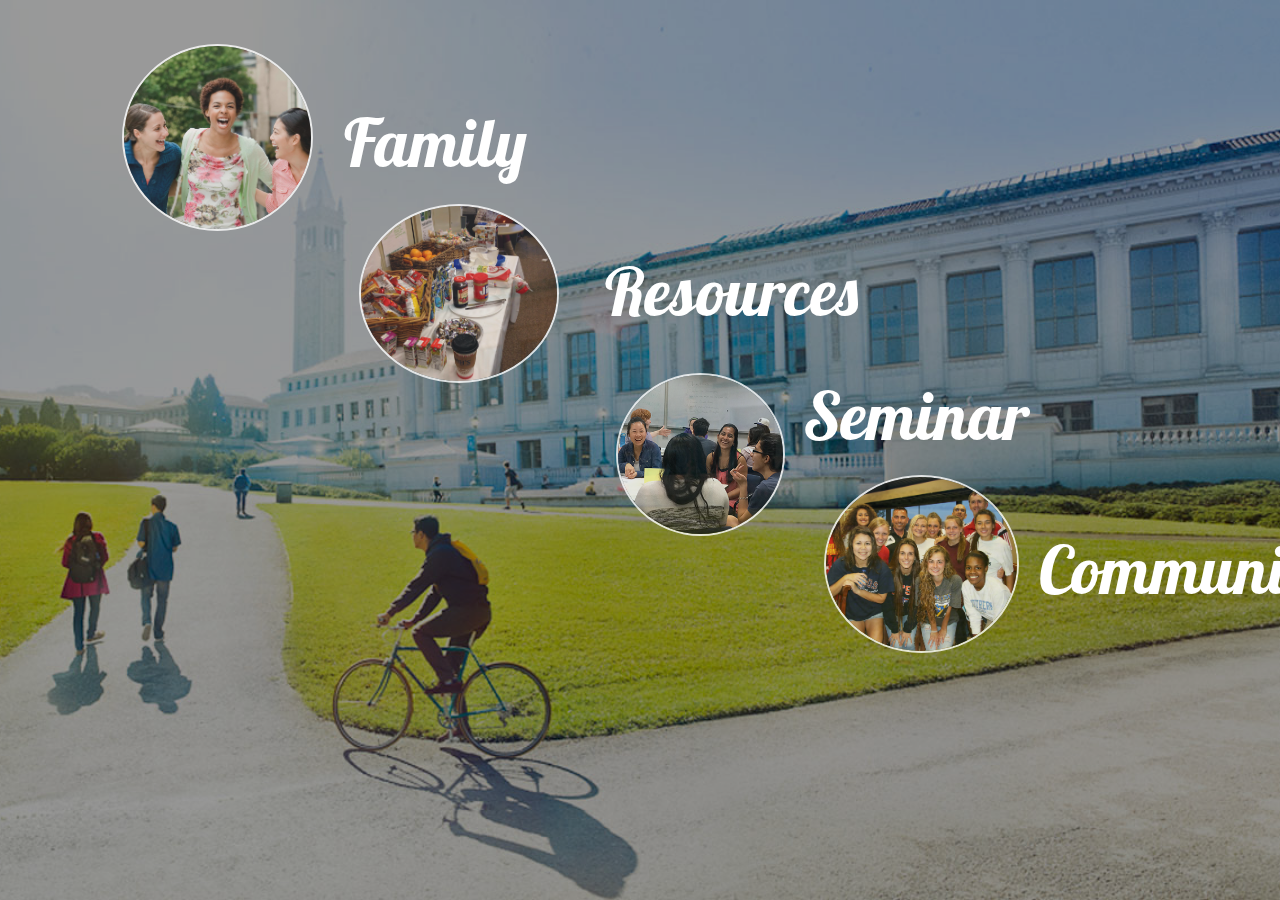
==== index.html @ ad6d44d0 "all files" ====
<!DOCTYPE html>
	<html>
		<head>
			<link rel="stylesheet" type="text/css" href="assets/css/index.css">
            <link href='http://fonts.googleapis.com/css?family=Lobster' rel='stylesheet' type='text/css'>
            <script src="http://ajax.googleapis.com/ajax/libs/jquery/1.11.0/jquery.min.js"></script>
            <script type="assets/js/index.js"></script>


		</head>
		<body>    
                <div id="text">Family</div>
                <div id="text2">Resources</div>
                <div id="text3">Seminar</div>
                <div id="text4">Community</div>

                <div id="box1"></div>
                          
                <img id="background" src="assets/img/campus.jpg">
           
                <img id="oval1" src="assets/img/food.jpg"> 
                <!--<div class= "left-boxes"><div class="text"></div></div>-->
                


                <img id="oval2" src="assets/img/family.jpg">
                <!--<div class= "right-boxes"></div>-->



                <img id="oval3" src="assets/img/sem.jpg">
                <!--<div class= "left-boxes"></div>-->


                <img id= "oval4" src="assets/img/people.jpg">
                <!--<div class= "right-boxes"></div>-->

		</body>
	</html>
---- assets/css/index.css ----
.container {
	width: 100%;
	height: 167px;
	position: relative;

}
#background {
	position: absolute;
	width: 100%;
	height: 100%;
	object-fit:cover;
}

#text {
	width:300px;
	height: 100px;
	position: absolute;
	z-index: 2;
	font-family: 'Lobster', cursive;
	color:white;
	text-align: center;
	font-size: 67px;
	-webkit-transform:translateX(285px) translateY(100px);

}

#text2 {
	width:300px;
	height: 100px;
	position: absolute;
	z-index: 2;
	font-family: 'Lobster', cursive;
	color:white;
	text-align: center;
	font-size: 67px;
	-webkit-transform:translateX(581px) translateY(249px);
}

#text3 {
	width:300px;
	height: 100px;
	position: absolute;
	z-index: 2;
	font-family: 'Lobster', cursive;
	color:white;
	text-align: center;
	font-size: 67px;
	-webkit-transform:translateX(766px) translateY(373px);
}

#text4 {
	width:300px;
	height: 100px;
	position: absolute;
	z-index: 2;
	font-family: 'Lobster', cursive;
	color:white;
	text-align: center;
	font-size: 67px;
	-webkit-transform:translateX(1037px) translateY(527px);
}

#box1 {
	width: 100%;
	height: 100%;
	background-color:black;
	position: absolute;
	z-index: 1;
	opacity: .4;
}


#oval1 {
	width: 196px;
    height: 175px;
	border-radius: 50%;
	position: absolute;
	-webkit-transform:translateX(359px) translateY(204px);
	transition:1s;
	object-fit:cover;
	border-style: solid;
	border-width: 2px;
	border-color: white;
	opacity: .8;
	z-index: 3;
}

#oval2 {
	width: 191px;
    height: 174px;
	border-radius: 50%;
	position: absolute;
	-webkit-transform:translateX(824px) translateY(475px);
	transition:1s;
	object-fit:cover;
	border-style: solid;
	border-width: 2px;
	border-color: white;
	opacity: .8;
	z-index: 3;
}

#oval3 {
	width: 165px;
    height: 159px;
	border-radius: 50%;
	position: absolute;
	-webkit-transform:translateX(616px) translateY(373px);
	transition:1s;
	object-fit:cover;
	border-style: solid;
	border-width: 2px;
	border-color: white;
	opacity: .8;
	z-index: 3;
}

#oval4 {
	width: 187px;
    height: 183px;
	border-radius: 50%;
	position: absolute;
	-webkit-transform:translateX(122px) translateY(44px);
	transition:1s;
	object-fit:cover;
	border-style: solid;
	border-width: 2px;
	border-color: white;
	opacity: .8;
	z-index: 3;
}

#oval1:hover {
	width: 270px;;
	height: 231px;
	transition:1s;
	z-index: 1;

}

#oval2:hover {
	width: 272px;
	height: 254px;
	transition:1s;
	z-index: 1;
}

#oval3:hover {
	width: 245px;
	height: 239px;
	transition:1s;
	z-index: 1;

}

#oval4:hover {
	width: 267px;
	height: 263px;
	transition:1s;
	z-index: 1;
}

.left-boxes {
	width: 260px;
    height: 140px;
    background-color: rgb(132,134,134);
    display: inline-block;
    -webkit-transform:translateX(910px);
    /*opacity: .1;*/

}

.right-boxes {
	width: 260px;
    height: 140px;
    background-color: rgb(132,134,134);
    display: inline-block;
    -webkit-transform:translateX(105px);
    /*opacity: .1;*/
}



html {
	margin: 0 auto;
	width: 100%;
	height: 100%;
	min-width: 960px;
	-webkit-font-smoothing: antialiased;
}

body {
	margin: 0 auto;
	width: 100%;
	height: 100%;
	min-width: 960px;
	-webkit-font-smoothing: antialiased;
}
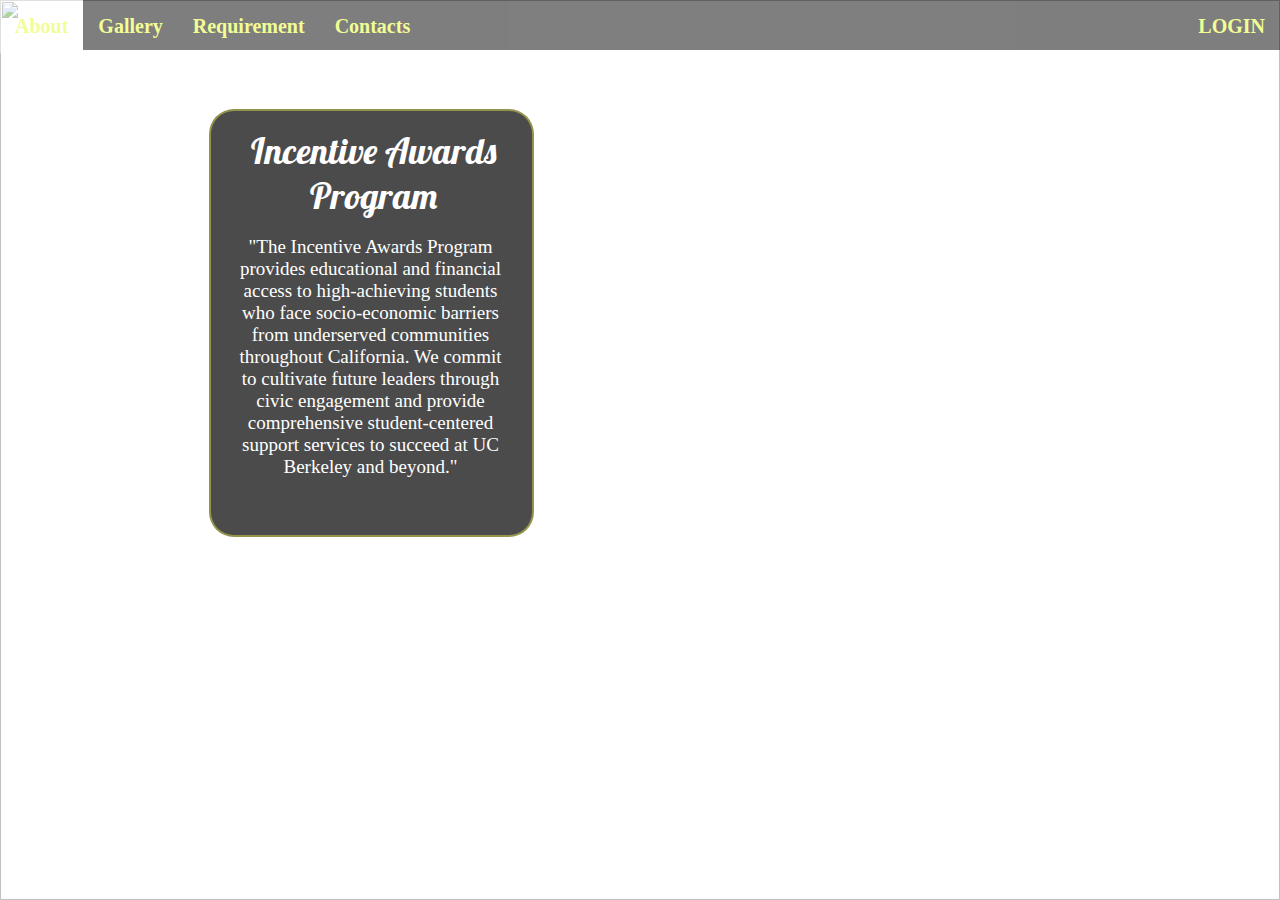
==== commit 90fc98f2: "switched main and gallery" ====
--- a/index.html
+++ b/index.html
@@ -1,39 +1,37 @@
-<!DOCTYPE html>
-	<html>
-		<head>
-			<link rel="stylesheet" type="text/css" href="assets/css/index.css">
+<html>
+	<head>
+		<link rel="stylesheet" type="text/css" href="assets/css/index.css">
             <link href='http://fonts.googleapis.com/css?family=Lobster' rel='stylesheet' type='text/css'>
-            <script src="http://ajax.googleapis.com/ajax/libs/jquery/1.11.0/jquery.min.js"></script>
-            <script type="assets/js/index.js"></script>
+            <script src="http://code.jquery.com/jquery-1.11.0.min.js"></script> 
+            <script src = "assets/js/script.js"></script>
 
+	</head>
+		<body>
+                  <div id="c">Incentive Awards Program</div>
+                  <div id="text">"The Incentive Awards Program provides educational and financial access to high-achieving students who face socio-economic barriers from underserved communities throughout California. We commit to cultivate future leaders through civic engagement and provide comprehensive student-centered support services to succeed at UC Berkeley and beyond."</div>
+                  <div id="box"></div>
 
-		</head>
-		<body>    
-                <div id="text">Family</div>
-                <div id="text2">Resources</div>
-                <div id="text3">Seminar</div>
-                <div id="text4">Community</div>
+            <div id="navbar">
+            	<div id="nav1">
+            		<ul>
+                              <li>About</li>
+            			<li><a href="gallery.html">Gallery</a></li>
+            			<li><a href="requirement.html">Requirement</a></li>
+            			<li>Contacts</li>
+                        </ul>
+            	</div>
+                  <div id="nav2">
+                         <ul>
+                              <li>LOGIN</li>     
+                        </ul>
+                  </div>
+            </div>
+			<img id="background" src="assets/img/GATEB.jpg">
 
-                <div id="box1"></div>
-                          
-                <img id="background" src="assets/img/campus.jpg">
-           
-                <img id="oval1" src="assets/img/food.jpg"> 
-                <!--<div class= "left-boxes"><div class="text"></div></div>-->
-                
-
-
-                <img id="oval2" src="assets/img/family.jpg">
-                <!--<div class= "right-boxes"></div>-->
+			
 
 
 
-                <img id="oval3" src="assets/img/sem.jpg">
-                <!--<div class= "left-boxes"></div>-->
-
-
-                <img id= "oval4" src="assets/img/people.jpg">
-                <!--<div class= "right-boxes"></div>-->
 
 		</body>
-	</html>+</html>--- a/assets/css/index.css
+++ b/assets/css/index.css
@@ -1,9 +1,48 @@
-.container {
-	width: 100%;
-	height: 167px;
-	position: relative;
+a {
+	color: inherit;
+	text-decoration: none;
+}
 
+
+#c {
+
+	position: absolute;
+	z-index: 4;
+	width: 348px;
+	height: 70px;
+	-webkit-transform:translateX(199px) translateY(128px);
+	text-align: center;
+	color: white;
+	font-weight: 400;
+	font-size: 36px;
+	font-family: 'Lobster', cursive;
 }
+
+#text {
+	position: absolute;
+	z-index: 4;
+	width: 271px;
+	height:300px;
+	text-align: center;
+	font-size: 19px;
+	font-weight: 400;
+	color: white;
+	-webkit-transform:translateX(235px) translateY(236px);
+	color: white;
+}
+
+#box {
+	background-color: black;
+	opacity: .7;
+	border-radius: 25px;
+	border:2px solid rgba(255,255,0,0.4);
+	position: absolute;
+	z-index: 3;
+	width:321px;
+	height: 424px;
+	-webkit-transform:translateX(209px) translateY(109px);
+}
+
 #background {
 	position: absolute;
 	width: 100%;
@@ -11,172 +50,48 @@
 	object-fit:cover;
 }
 
-#text {
-	width:300px;
-	height: 100px;
+#navbar {
+	width: 100%;
+	height: 50px;
+	background-color: black;
+	opacity: .5;
 	position: absolute;
-	z-index: 2;
-	font-family: 'Lobster', cursive;
-	color:white;
-	text-align: center;
-	font-size: 67px;
-	-webkit-transform:translateX(285px) translateY(100px);
-
+	z-index: 1;
 }
 
-#text2 {
-	width:300px;
-	height: 100px;
-	position: absolute;
-	z-index: 2;
-	font-family: 'Lobster', cursive;
-	color:white;
-	text-align: center;
-	font-size: 67px;
-	-webkit-transform:translateX(581px) translateY(249px);
+#nav1 {
+	border-width: 10px;
 }
 
-#text3 {
-	width:300px;
-	height: 100px;
-	position: absolute;
-	z-index: 2;
-	font-family: 'Lobster', cursive;
-	color:white;
-	text-align: center;
-	font-size: 67px;
-	-webkit-transform:translateX(766px) translateY(373px);
+#nav2 {
+	float: right;
+	display: block;
+	padding: 0px;
 }
 
-#text4 {
-	width:300px;
-	height: 100px;
-	position: absolute;
-	z-index: 2;
-	font-family: 'Lobster', cursive;
-	color:white;
-	text-align: center;
-	font-size: 67px;
-	-webkit-transform:translateX(1037px) translateY(527px);
+ul {
+	padding: 0px;
+	margin: 0px;
 }
 
-#box1 {
-	width: 100%;
-	height: 100%;
-	background-color:black;
-	position: absolute;
-	z-index: 1;
-	opacity: .4;
+li {
+	padding:15px;
+	float: left;
+	display: block;
+	font-size: 20px;
+	font-weight: bold;
+	text-align: center;
+	color: rgb(231,252,43);
+	cursor: pointer;
+}
+
+#jay {
+		cursor: pointer;
 }
 
 
-#oval1 {
-	width: 196px;
-    height: 175px;
-	border-radius: 50%;
-	position: absolute;
-	-webkit-transform:translateX(359px) translateY(204px);
-	transition:1s;
-	object-fit:cover;
-	border-style: solid;
-	border-width: 2px;
-	border-color: white;
-	opacity: .8;
-	z-index: 3;
-}
-
-#oval2 {
-	width: 191px;
-    height: 174px;
-	border-radius: 50%;
-	position: absolute;
-	-webkit-transform:translateX(824px) translateY(475px);
-	transition:1s;
-	object-fit:cover;
-	border-style: solid;
-	border-width: 2px;
-	border-color: white;
-	opacity: .8;
-	z-index: 3;
-}
-
-#oval3 {
-	width: 165px;
-    height: 159px;
-	border-radius: 50%;
-	position: absolute;
-	-webkit-transform:translateX(616px) translateY(373px);
-	transition:1s;
-	object-fit:cover;
-	border-style: solid;
-	border-width: 2px;
-	border-color: white;
-	opacity: .8;
-	z-index: 3;
-}
-
-#oval4 {
-	width: 187px;
-    height: 183px;
-	border-radius: 50%;
-	position: absolute;
-	-webkit-transform:translateX(122px) translateY(44px);
-	transition:1s;
-	object-fit:cover;
-	border-style: solid;
-	border-width: 2px;
-	border-color: white;
-	opacity: .8;
-	z-index: 3;
-}
-
-#oval1:hover {
-	width: 270px;;
-	height: 231px;
-	transition:1s;
-	z-index: 1;
-
-}
-
-#oval2:hover {
-	width: 272px;
-	height: 254px;
-	transition:1s;
-	z-index: 1;
-}
-
-#oval3:hover {
-	width: 245px;
-	height: 239px;
-	transition:1s;
-	z-index: 1;
-
-}
-
-#oval4:hover {
-	width: 267px;
-	height: 263px;
-	transition:1s;
-	z-index: 1;
-}
-
-.left-boxes {
-	width: 260px;
-    height: 140px;
-    background-color: rgb(132,134,134);
-    display: inline-block;
-    -webkit-transform:translateX(910px);
-    /*opacity: .1;*/
-
-}
-
-.right-boxes {
-	width: 260px;
-    height: 140px;
-    background-color: rgb(132,134,134);
-    display: inline-block;
-    -webkit-transform:translateX(105px);
-    /*opacity: .1;*/
+li:hover {
+	background-color: white;
 }
 
 
@@ -196,5 +111,3 @@
 	min-width: 960px;
 	-webkit-font-smoothing: antialiased;
 }
-
-
